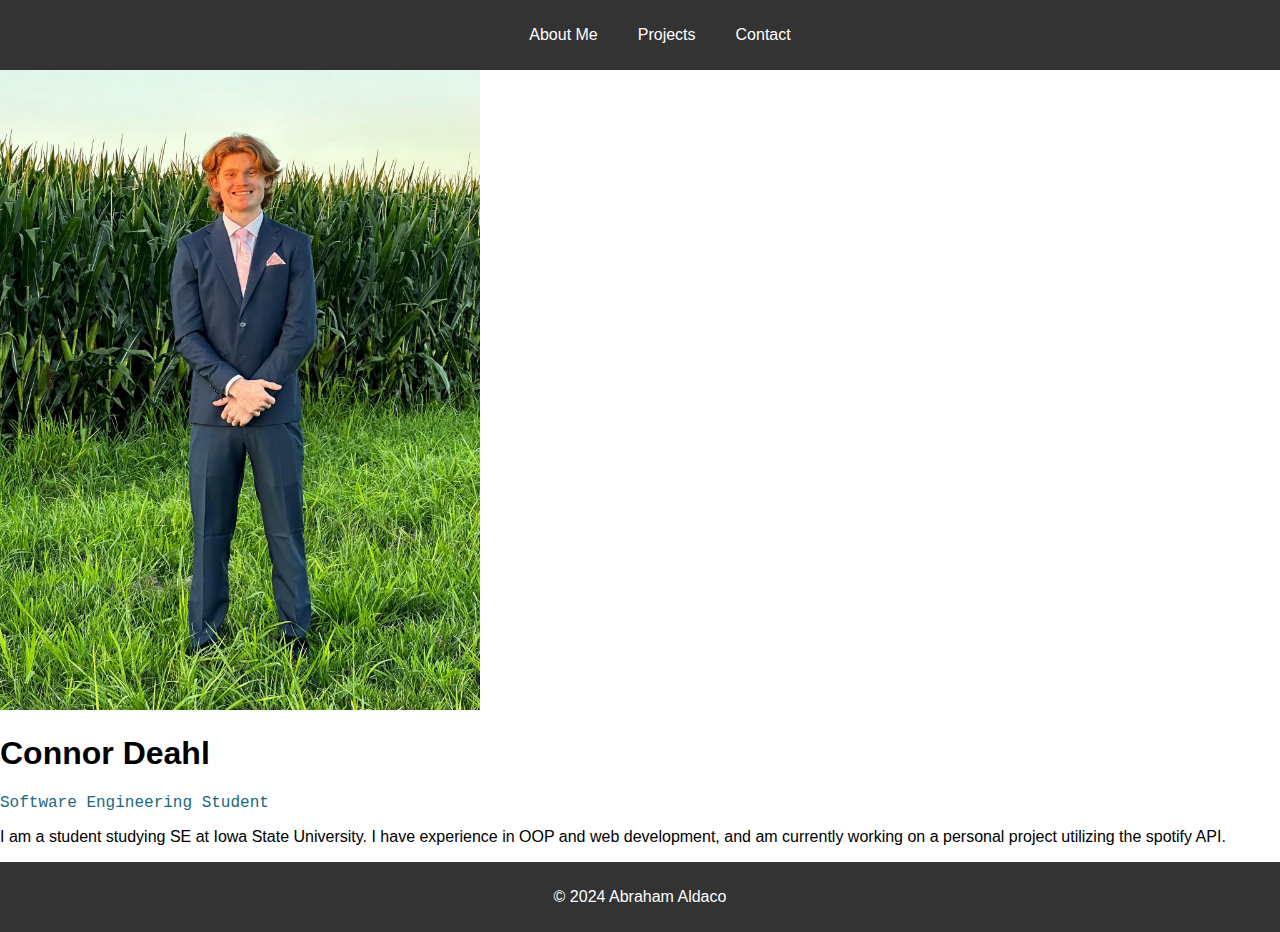
==== index.html @ 03771785 "Add files via upload" ====
<!DOCTYPE html>
<html lang="en">
  <head>
    <meta charset="UTF-8" />
    <meta name="viewport" content="width=device-width, initial-scale=1.0" />
    <link rel="stylesheet" href="./style.css" />
    <title>Activity04 Portfolio and Github Web Pages</title>
  </head>
  <header>
    <nav>
      <ul>
        <li><a href="./index.html">About Me</a></li>
        <li><a href="./projects.html">Projects</a></li>
        <li><a href="./contact.html">Contact</a></li>
      </ul>
    </nav>
  </header>
  <body>
    <div class="container">
      <img src="./images/myself.jpg" alt="Myself" />
      <h1>Connor Deahl</h1>
      <p
        style="
          font-family: 'Courier New', Courier, monospace;
          color: rgb(26, 104, 128);
        "
      >
        Software Engineering Student
      </p>
      <p>
        I am a student studying SE at Iowa State University. I have experience
        in OOP and web development, and am currently working on a personal
        project utilizing the spotify API.
      </p>
    </div>
  </body>
  <footer>
    <p>&copy; 2024 Abraham Aldaco</p>
  </footer>
</html>
---- style.css ----
header {
  background-color: #333;
  color: #fff;
  padding: 10px 0;
}
nav ul {
  list-style: none;
  display: flex;
  justify-content: center;
}
nav li {
  margin: 0 20px;
}
nav a {
  text-decoration: none;
  color: #fff;
}
img {
  max-width: 30em;
}
body {
  font-family: Arial, sans-serif;
  margin: 0;
  padding: 0;
}
footer {
  text-align: center;
  padding: 10px;
  background-color: #333;
  color: #fff;
}
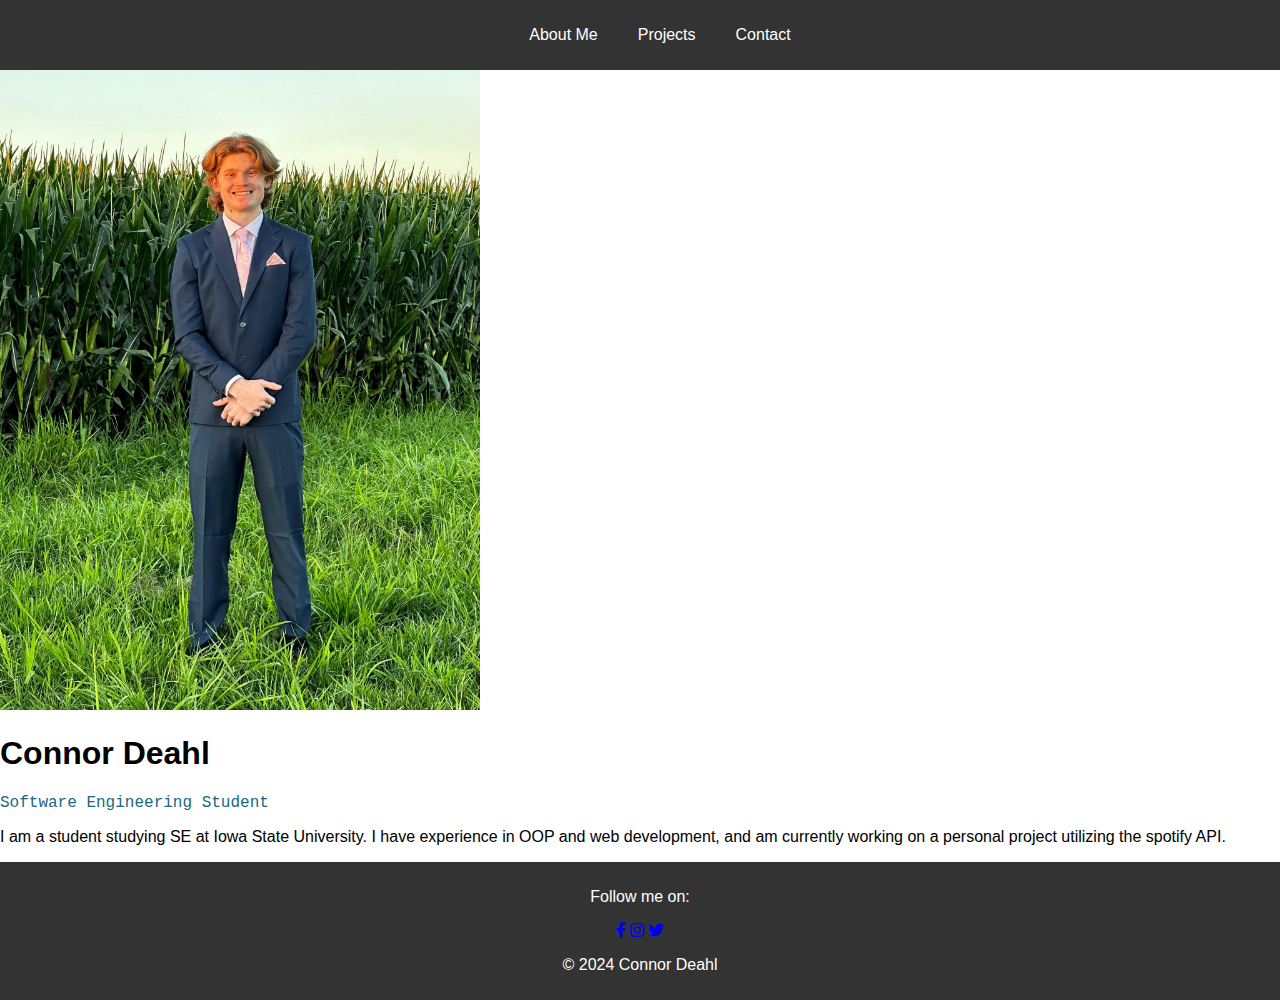
==== commit bdc1ba5b: "Update index.html" ====
--- a/index.html
+++ b/index.html
@@ -4,6 +4,10 @@
     <meta charset="UTF-8" />
     <meta name="viewport" content="width=device-width, initial-scale=1.0" />
     <link rel="stylesheet" href="./style.css" />
+    <link
+      rel="stylesheet"
+      href="https://cdnjs.cloudflare.com/ajax/libs/font-awesome/6.0.0-beta3/css/all.min.css"
+    />
     <title>Activity04 Portfolio and Github Web Pages</title>
   </head>
   <header>
@@ -35,6 +39,18 @@
     </div>
   </body>
   <footer>
-    <p>&copy; 2024 Abraham Aldaco</p>
+    <p>Follow me on:</p>
+    <a
+      href="https://www.facebook.com/profile.php?id=100027473389515&mibextid=ZbWKwL"
+      target="_blank"
+      ><i class="fab fa-facebook-f"></i
+    ></a>
+    <a href="https://www.instagram.com/codeahl06/" target="_blank"
+      ><i class="fab fa-instagram"></i
+    ></a>
+    <a href="https://x.com/BarackObama/" target="_blank"
+      ><i class="fab fa-twitter"></i
+    ></a>
+    <p>&copy; 2024 Connor Deahl</p>
   </footer>
 </html>
